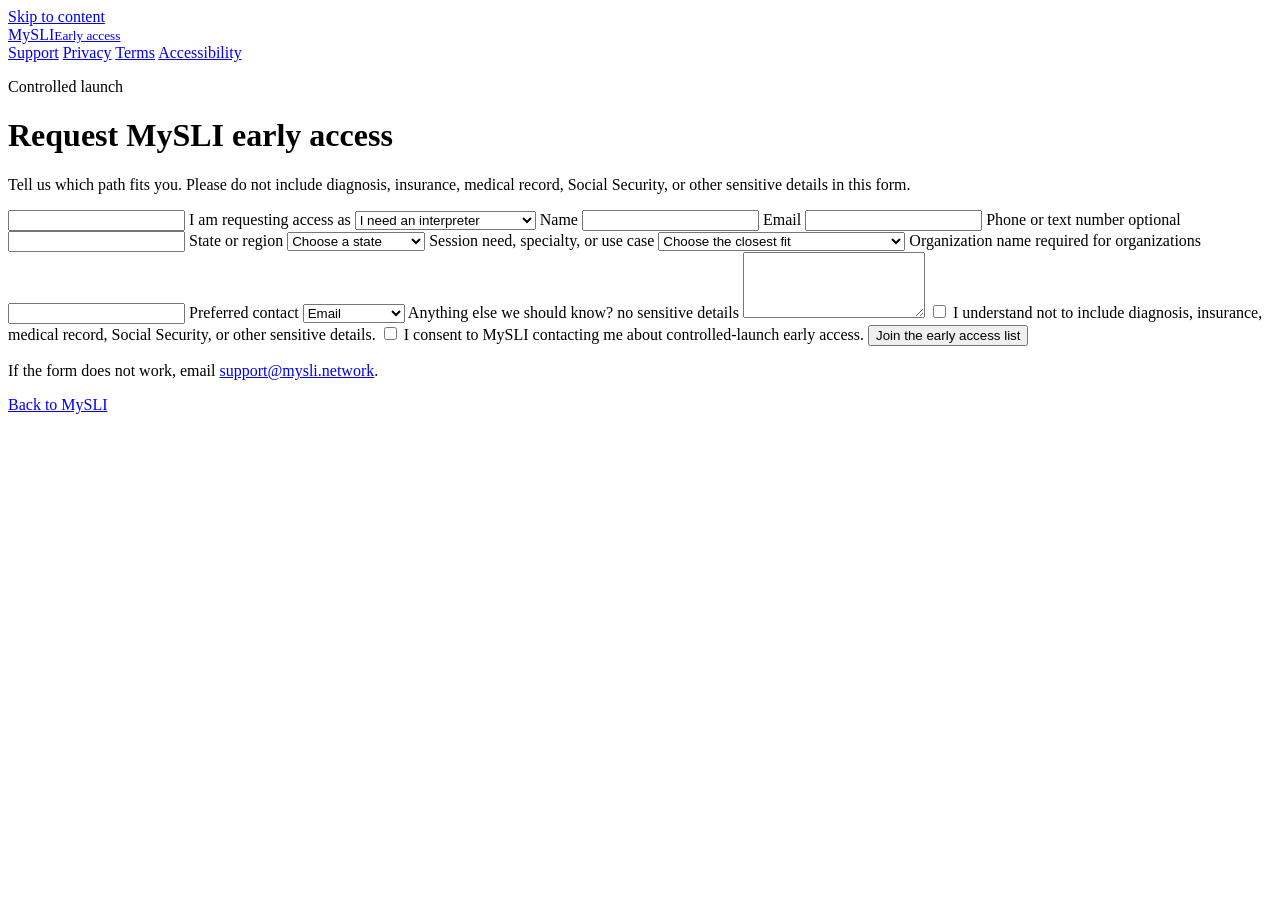
==== public/early-access/index.html @ 6563e7d3 "Add early access lead form" ====
<!doctype html>
<html lang="en">
  <head>
    <meta charset="utf-8">
    <meta name="viewport" content="width=device-width, initial-scale=1">
    <title>Early Access | MySLI</title>
    <meta name="description" content="Request controlled-launch early access for MySLI as a Deaf user, interpreter, or ADA-focused organization.">
    <link rel="stylesheet" href="/styles.css">
  </head>
  <body>
    <a class="skip-link" href="#main">Skip to content</a>
    <header class="site-header">
      <a class="brand" href="/"><span>MySLI</span><small>Early access</small></a>
      <nav class="site-nav" aria-label="Primary navigation">
        <a href="/support/">Support</a>
        <a href="/privacy/">Privacy</a>
        <a href="/terms/">Terms</a>
        <a href="/accessibility/">Accessibility</a>
      </nav>
    </header>

    <main class="legal-main" id="main">
      <p class="eyebrow">Controlled launch</p>
      <h1>Request MySLI early access</h1>
      <p>
        Tell us which path fits you. Please do not include diagnosis, insurance, medical record, Social Security, or other sensitive details in this form.
      </p>

      <form
        class="lead-form"
        id="early-access-form"
        data-production-endpoint="https://us-central1-mysli-fb6c3.cloudfunctions.net/submitEarlyAccessLead"
        data-staging-endpoint="https://us-central1-mysli-staging.cloudfunctions.net/submitEarlyAccessLead"
      >
        <input class="hidden-field" type="text" name="website" tabindex="-1" autocomplete="off" aria-hidden="true">
        <input type="hidden" name="source" value="mysli.network">
        <input type="hidden" name="campaign" value="controlled-launch">

        <label for="role">I am requesting access as</label>
        <select id="role" name="role" required>
          <option value="deafUser">I need an interpreter</option>
          <option value="interpreter">I am an interpreter</option>
          <option value="organization">I represent an organization</option>
        </select>

        <label for="name">Name</label>
        <input id="name" name="name" type="text" autocomplete="name" required>

        <label for="email">Email</label>
        <input id="email" name="email" type="email" autocomplete="email" required>

        <label for="phone">Phone or text number <span class="optional-text">optional</span></label>
        <input id="phone" name="phone" type="tel" autocomplete="tel">

        <label for="stateOrRegion">State or region</label>
        <select id="stateOrRegion" name="stateOrRegion" required>
          <option value="">Choose a state</option>
          <option value="AL">Alabama</option>
          <option value="AK">Alaska</option>
          <option value="AZ">Arizona</option>
          <option value="AR">Arkansas</option>
          <option value="CA">California</option>
          <option value="CO">Colorado</option>
          <option value="CT">Connecticut</option>
          <option value="DC">District of Columbia</option>
          <option value="DE">Delaware</option>
          <option value="FL">Florida</option>
          <option value="GA">Georgia</option>
          <option value="HI">Hawaii</option>
          <option value="IA">Iowa</option>
          <option value="ID">Idaho</option>
          <option value="IL">Illinois</option>
          <option value="IN">Indiana</option>
          <option value="KS">Kansas</option>
          <option value="KY">Kentucky</option>
          <option value="LA">Louisiana</option>
          <option value="MA">Massachusetts</option>
          <option value="MD">Maryland</option>
          <option value="ME">Maine</option>
          <option value="MI">Michigan</option>
          <option value="MN">Minnesota</option>
          <option value="MO">Missouri</option>
          <option value="MS">Mississippi</option>
          <option value="MT">Montana</option>
          <option value="NC">North Carolina</option>
          <option value="ND">North Dakota</option>
          <option value="NE">Nebraska</option>
          <option value="NH">New Hampshire</option>
          <option value="NJ">New Jersey</option>
          <option value="NM">New Mexico</option>
          <option value="NV">Nevada</option>
          <option value="NY">New York</option>
          <option value="OH">Ohio</option>
          <option value="OK">Oklahoma</option>
          <option value="OR">Oregon</option>
          <option value="PA">Pennsylvania</option>
          <option value="RI">Rhode Island</option>
          <option value="SC">South Carolina</option>
          <option value="SD">South Dakota</option>
          <option value="TN">Tennessee</option>
          <option value="TX">Texas</option>
          <option value="UT">Utah</option>
          <option value="VA">Virginia</option>
          <option value="VT">Vermont</option>
          <option value="WA">Washington</option>
          <option value="WI">Wisconsin</option>
          <option value="WV">West Virginia</option>
          <option value="WY">Wyoming</option>
        </select>

        <label for="specialtyOrUseCase">Session need, specialty, or use case</label>
        <select id="specialtyOrUseCase" name="specialtyOrUseCase" required>
          <option value="">Choose the closest fit</option>
          <option value="General interpreting">General interpreting</option>
          <option value="Workplace or business meeting">Workplace or business meeting</option>
          <option value="Engineering, CAD, or technical review">Engineering, CAD, or technical review</option>
          <option value="Medical or clinic appointment">Medical or clinic appointment</option>
          <option value="Legal or government setting">Legal or government setting</option>
          <option value="School, college, or training">School, college, or training</option>
          <option value="Corporate ADA pilot">Corporate ADA pilot</option>
          <option value="Interpreter application">Interpreter application</option>
        </select>

        <label for="organizationName">Organization name <span class="optional-text">required for organizations</span></label>
        <input id="organizationName" name="organizationName" type="text" autocomplete="organization">

        <label for="preferredContactMethod">Preferred contact</label>
        <select id="preferredContactMethod" name="preferredContactMethod">
          <option value="email">Email</option>
          <option value="phone">Phone or text</option>
          <option value="either">Either</option>
        </select>

        <label for="notes">Anything else we should know? <span class="optional-text">no sensitive details</span></label>
        <textarea id="notes" name="notes" rows="4" maxlength="900"></textarea>

        <label class="checkbox-row">
          <input type="checkbox" name="noSensitiveDetailsAcknowledged" required>
          <span>I understand not to include diagnosis, insurance, medical record, Social Security, or other sensitive details.</span>
        </label>

        <label class="checkbox-row">
          <input type="checkbox" name="consentGiven" required>
          <span>I consent to MySLI contacting me about controlled-launch early access.</span>
        </label>

        <button class="button" type="submit">Join the early access list</button>
        <p class="form-status" id="form-status" role="status" aria-live="polite"></p>
      </form>

      <p class="form-fallback">
        If the form does not work, email <a href="mailto:support@mysli.network">support@mysli.network</a>.
      </p>
    </main>
    <footer class="site-footer"><a href="/">Back to MySLI</a></footer>
    <script src="/early-access.js"></script>
  </body>
</html>
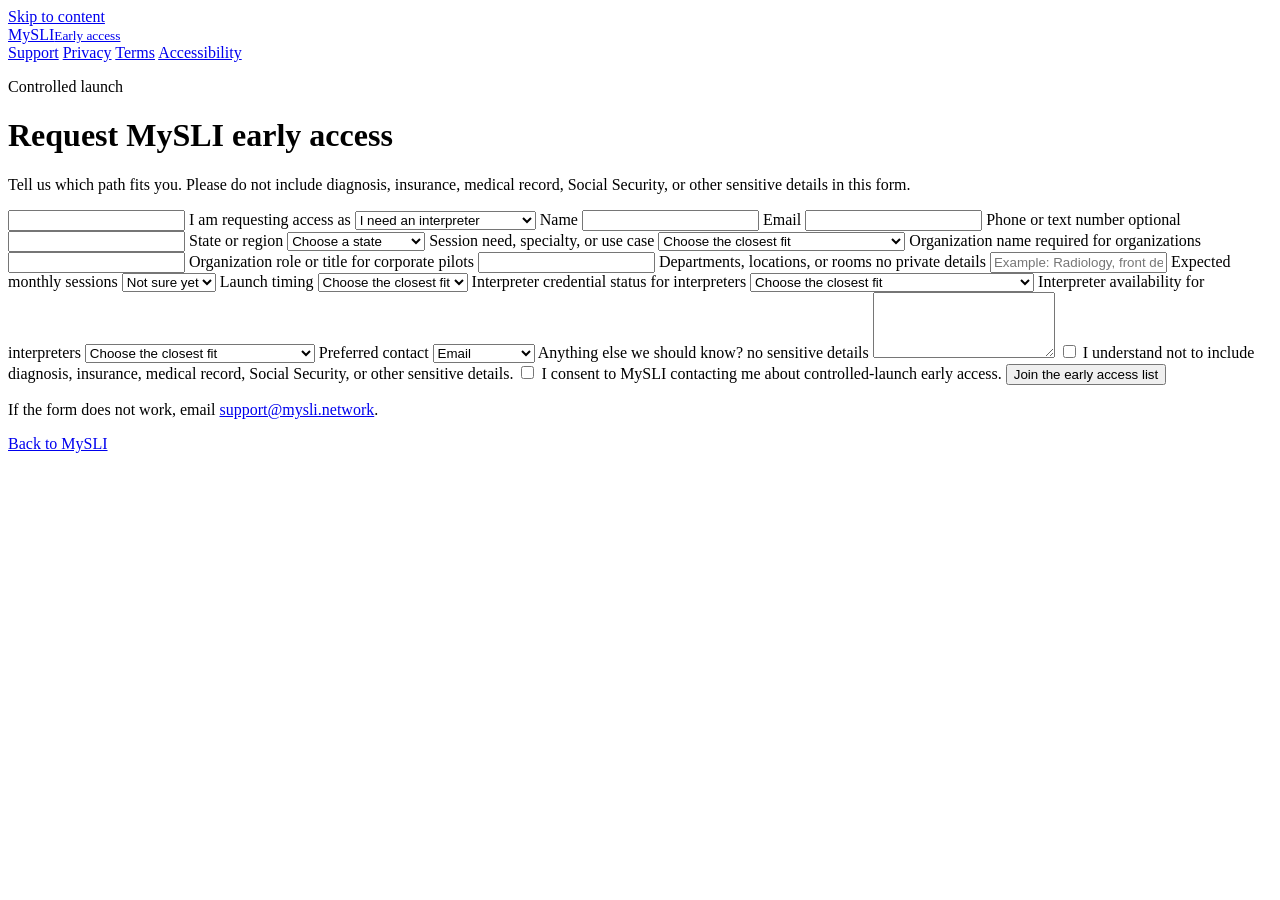
==== commit e870cf31: "Expand early access lead context" ====
--- a/public/early-access/index.html
+++ b/public/early-access/index.html
@@ -124,6 +124,48 @@
         <label for="organizationName">Organization name <span class="optional-text">required for organizations</span></label>
         <input id="organizationName" name="organizationName" type="text" autocomplete="organization">
 
+        <label for="organizationContactRole">Organization role or title <span class="optional-text">for corporate pilots</span></label>
+        <input id="organizationContactRole" name="organizationContactRole" type="text" autocomplete="organization-title">
+
+        <label for="departmentsOrLocations">Departments, locations, or rooms <span class="optional-text">no private details</span></label>
+        <input id="departmentsOrLocations" name="departmentsOrLocations" type="text" placeholder="Example: Radiology, front desk, shared iPad rooms">
+
+        <label for="expectedMonthlySessions">Expected monthly sessions</label>
+        <select id="expectedMonthlySessions" name="expectedMonthlySessions">
+          <option value="unknown">Not sure yet</option>
+          <option value="1-5">1 to 5</option>
+          <option value="6-20">6 to 20</option>
+          <option value="21-50">21 to 50</option>
+          <option value="51+">51 or more</option>
+        </select>
+
+        <label for="urgency">Launch timing</label>
+        <select id="urgency" name="urgency">
+          <option value="">Choose the closest fit</option>
+          <option value="Exploring">Exploring</option>
+          <option value="Ready this quarter">Ready this quarter</option>
+          <option value="Urgent pilot needed">Urgent pilot needed</option>
+        </select>
+
+        <label for="interpreterCredentialStatus">Interpreter credential status <span class="optional-text">for interpreters</span></label>
+        <select id="interpreterCredentialStatus" name="interpreterCredentialStatus">
+          <option value="">Choose the closest fit</option>
+          <option value="RID certified">RID certified</option>
+          <option value="RID certified with state documentation ready">RID certified with state documentation ready</option>
+          <option value="State license or registration ready">State license or registration ready</option>
+          <option value="Credential review questions">I have credential review questions</option>
+        </select>
+
+        <label for="interpreterAvailability">Interpreter availability <span class="optional-text">for interpreters</span></label>
+        <select id="interpreterAvailability" name="interpreterAvailability">
+          <option value="">Choose the closest fit</option>
+          <option value="Weekdays">Weekdays</option>
+          <option value="Evenings">Evenings</option>
+          <option value="Weekends">Weekends</option>
+          <option value="Flexible">Flexible</option>
+          <option value="Corporate scheduled sessions only">Corporate scheduled sessions only</option>
+        </select>
+
         <label for="preferredContactMethod">Preferred contact</label>
         <select id="preferredContactMethod" name="preferredContactMethod">
           <option value="email">Email</option>
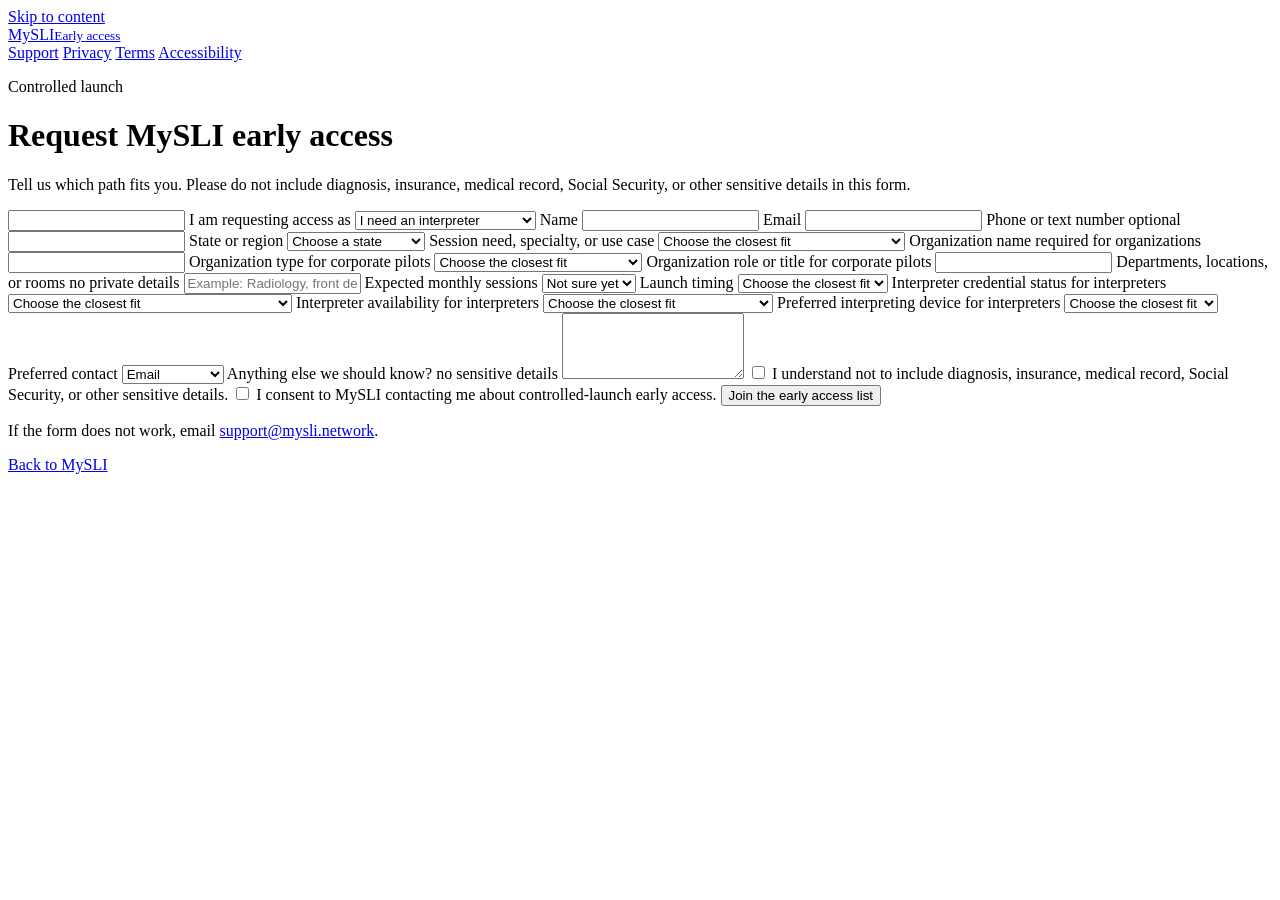
==== commit fd6c76f5: "Add launch intake qualification fields" ====
--- a/public/early-access/index.html
+++ b/public/early-access/index.html
@@ -124,6 +124,18 @@
         <label for="organizationName">Organization name <span class="optional-text">required for organizations</span></label>
         <input id="organizationName" name="organizationName" type="text" autocomplete="organization">
 
+        <label for="organizationType">Organization type <span class="optional-text">for corporate pilots</span></label>
+        <select id="organizationType" name="organizationType">
+          <option value="">Choose the closest fit</option>
+          <option value="Hospital">Hospital</option>
+          <option value="Clinic">Clinic</option>
+          <option value="School or university">School or university</option>
+          <option value="Business">Business</option>
+          <option value="Architecture or engineering firm">Architecture or engineering firm</option>
+          <option value="Government or public agency">Government or public agency</option>
+          <option value="Other organization">Other organization</option>
+        </select>
+
         <label for="organizationContactRole">Organization role or title <span class="optional-text">for corporate pilots</span></label>
         <input id="organizationContactRole" name="organizationContactRole" type="text" autocomplete="organization-title">
 
@@ -164,6 +176,15 @@
           <option value="Weekends">Weekends</option>
           <option value="Flexible">Flexible</option>
           <option value="Corporate scheduled sessions only">Corporate scheduled sessions only</option>
+        </select>
+
+        <label for="interpreterPreferredDevice">Preferred interpreting device <span class="optional-text">for interpreters</span></label>
+        <select id="interpreterPreferredDevice" name="interpreterPreferredDevice">
+          <option value="">Choose the closest fit</option>
+          <option value="iPhone">iPhone</option>
+          <option value="iPad">iPad</option>
+          <option value="Mac laptop or desktop">Mac laptop or desktop</option>
+          <option value="Multiple devices">Multiple devices</option>
         </select>
 
         <label for="preferredContactMethod">Preferred contact</label>
